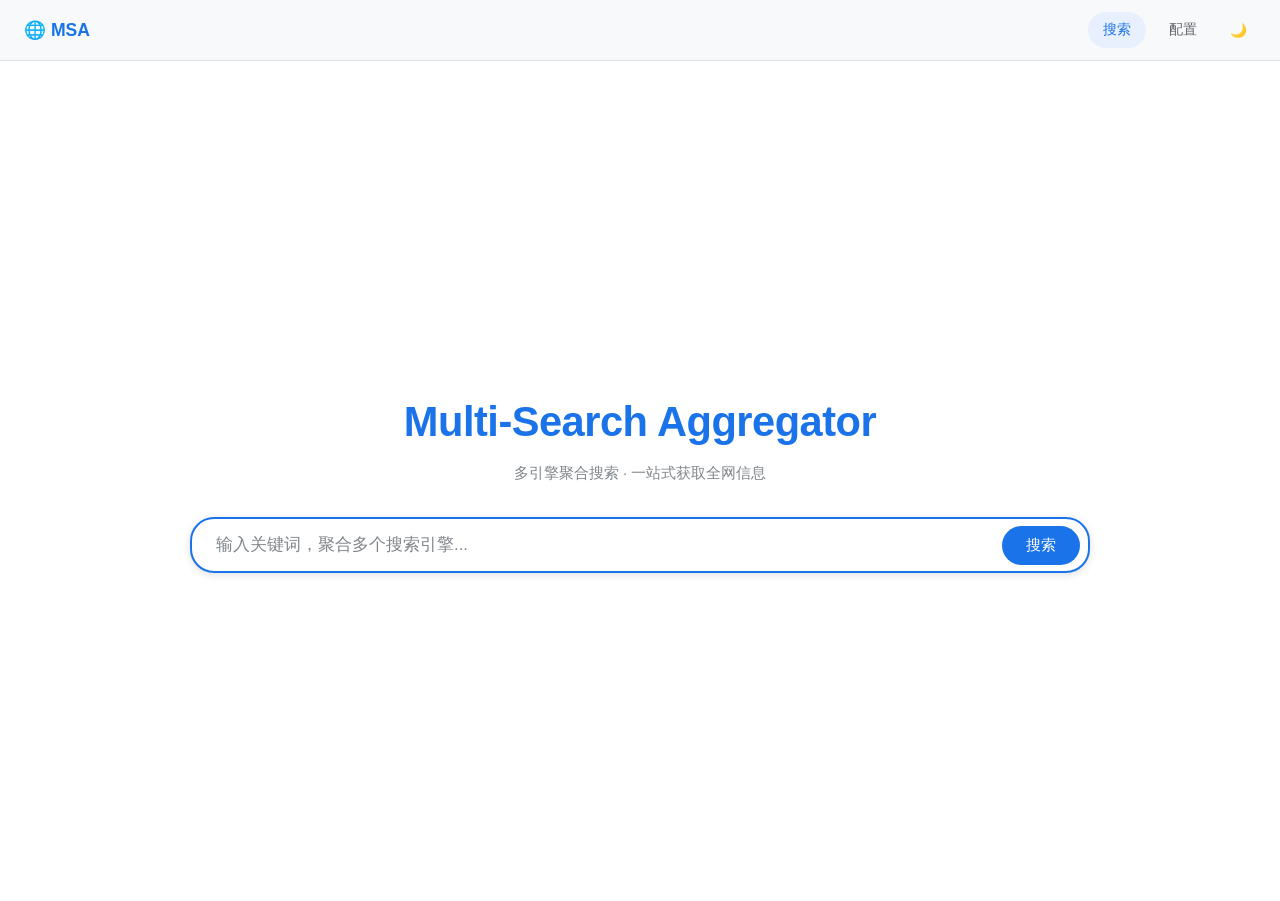
==== static/index.html @ 21354316 "Initial commit: Multi-Search Aggregator - 31+ search engines aggregated in parallel - Smart ranking:" ====
<!DOCTYPE html>
<html lang="zh-CN">
<head>
  <meta charset="UTF-8">
  <meta name="viewport" content="width=device-width, initial-scale=1.0">
  <title>Multi-Search Aggregator</title>
  <link rel="stylesheet" href="style.css">
</head>
<body>
  <!-- Header -->
  <header class="header">
    <div class="header-logo">🌐 MSA</div>
    <nav class="header-nav">
      <a href="index.html" class="active">搜索</a>
      <a href="config.html">配置</a>
      <button class="theme-toggle" id="themeToggle" title="切换主题">🌙</button>
    </nav>
  </header>

  <!-- Search Page -->
  <main class="search-page" id="searchPage">
    <div class="search-logo">Multi-Search Aggregator</div>
    <p class="search-subtitle">多引擎聚合搜索 · 一站式获取全网信息</p>

    <div class="search-box-wrapper">
      <div class="search-box">
        <input type="text" id="searchInput" placeholder="输入关键词，聚合多个搜索引擎..." autofocus>
        <button class="search-btn" id="searchBtn">搜索</button>
      </div>
    </div>

    <!-- SSE Progress -->
    <div class="progress-container" id="progressContainer"></div>

    <!-- Loading -->
    <div class="loader-wrapper" id="loader">
      <div class="spinner"></div>
      <span class="loader-text">正在连接搜索引擎...</span>
    </div>

    <!-- Results (with sidebar) -->
    <div class="results-container" id="resultsWrapper" style="display:none;">
      <div class="results-layout">
        <!-- Sidebar: Engine Filters -->
        <aside class="results-sidebar" id="resultsSidebar">
          <div class="sidebar-section">
            <h3>搜索引擎</h3>
            <div id="engineFilters"></div>
          </div>
          <div class="sidebar-section">
            <h3>统计</h3>
            <div id="searchStats" style="font-size:0.85rem;color:var(--text-secondary);"></div>
          </div>
        </aside>

        <!-- Main Results -->
        <div class="results-main">
          <div class="results-meta-bar" id="resultsMetaBar"></div>
          <div id="resultsList"></div>
          <div class="pagination" id="pagination"></div>
        </div>
      </div>
    </div>

    <!-- Empty State -->
    <div class="empty-state" id="emptyState" style="display:none;">
      <div class="empty-state-icon">📭</div>
      <div class="empty-state-text">没有找到匹配的结果</div>
    </div>
  </main>

  <!-- Toast Container -->
  <div class="toast-container" id="toastContainer"></div>

  <script>
  (function() {
    'use strict';

    // === Theme ===
    const themeToggle = document.getElementById('themeToggle');
    const saved = localStorage.getItem('msa-theme');
    if (saved === 'dark') { document.documentElement.setAttribute('data-theme', 'dark'); themeToggle.textContent = '☀️'; }

    themeToggle.addEventListener('click', () => {
      const isDark = document.documentElement.getAttribute('data-theme') === 'dark';
      document.documentElement.setAttribute('data-theme', isDark ? '' : 'dark');
      themeToggle.textContent = isDark ? '🌙' : '☀️';
      localStorage.setItem('msa-theme', isDark ? 'light' : 'dark');
    });

    // === Toast ===
    function showToast(msg, type = 'info') {
      const container = document.getElementById('toastContainer');
      const toast = document.createElement('div');
      toast.className = `toast toast-${type}`;
      toast.textContent = msg;
      container.appendChild(toast);
      setTimeout(() => { toast.classList.add('fade-out'); setTimeout(() => toast.remove(), 300); }, 4000);
    }

    // === State ===
    let currentQuery = '';
    let allResults = [];
    let engineResults = {}; // engine -> count
    let enabledEngines = new Set();
    let metaInfo = {};
    const PAGE_SIZE = 10;
    let currentPage = 1;
    let currentEventSource = null;

    // === DOM ===
    const searchInput = document.getElementById('searchInput');
    const searchBtn = document.getElementById('searchBtn');
    const searchPage = document.getElementById('searchPage');
    const loader = document.getElementById('loader');
    const progressContainer = document.getElementById('progressContainer');
    const resultsWrapper = document.getElementById('resultsWrapper');
    const resultsMetaBar = document.getElementById('resultsMetaBar');
    const resultsList = document.getElementById('resultsList');
    const pagination = document.getElementById('pagination');
    const engineFilters = document.getElementById('engineFilters');
    const searchStats = document.getElementById('searchStats');
    const emptyState = document.getElementById('emptyState');

    // === Search with SSE ===
    function doSearch() {
      currentQuery = searchInput.value.trim();
      if (!currentQuery) return;

      // Close previous SSE
      if (currentEventSource) { currentEventSource.close(); currentEventSource = null; }

      currentPage = 1;
      allResults = [];
      engineResults = {};
      progressContainer.innerHTML = '';
      progressContainer.classList.add('visible');
      loader.classList.add('visible');
      resultsWrapper.style.display = 'none';
      emptyState.style.display = 'none';
      searchPage.classList.add('results-mode');

      const params = new URLSearchParams({ q: currentQuery });
      const enabledArr = Array.from(enabledEngines);
      if (enabledArr.length > 0) params.set('engines', enabledArr.join(','));

      // Use SSE for real-time progress
      const sseUrl = `/api/search/stream?${params}`;
      currentEventSource = new EventSource(sseUrl);

      currentEventSource.addEventListener('engine_done', (e) => {
        try {
          const data = JSON.parse(e.data);
          engineResults[data.engine] = data.results;
          addProgressItem(data.engine, data.results);
        } catch(err) {}
      });

      currentEventSource.addEventListener('result', (e) => {
        try {
          const data = JSON.parse(e.data);
          allResults.push(data);
        } catch(err) {}
      });

      currentEventSource.addEventListener('complete', (e) => {
        currentEventSource.close();
        currentEventSource = null;
        loader.classList.remove('visible');

        try {
          const data = JSON.parse(e.data);
          metaInfo = data;
        } catch(err) {
          metaInfo = {};
        }

        progressContainer.classList.remove('visible');

        if (allResults.length === 0) {
          emptyState.style.display = 'block';
          resultsWrapper.style.display = 'none';
        } else {
          renderResults();
        }
      });

      currentEventSource.addEventListener('error', (e) => {
        // If SSE fails, fallback to regular fetch
        if (currentEventSource) {
          currentEventSource.close();
          currentEventSource = null;
        }
        loader.classList.remove('visible');
        progressContainer.classList.remove('visible');

        // Fallback to regular fetch
        fetch(`/api/search?${params}`)
          .then(r => { if (!r.ok) throw new Error(`HTTP ${r.status}`); return r.json(); })
          .then(data => {
            allResults = data.results || [];
            metaInfo = data.meta || {};
            if (allResults.length === 0) {
              emptyState.style.display = 'block';
            } else {
              renderResults();
            }
          })
          .catch(err => showToast('搜索失败: ' + err.message, 'error'));
      });
    }

    function addProgressItem(engine, count) {
      const item = document.createElement('div');
      item.className = 'progress-item';
      item.innerHTML = `<span class="progress-icon">✅</span> <span>${escapeHtml(engine)}</span> <span style="color:var(--text-muted);">(${count} 条结果)</span>`;
      progressContainer.appendChild(item);
    }

    // === Render Results ===
    function renderResults() {
      resultsWrapper.style.display = 'block';
      emptyState.style.display = 'none';

      // Filter by enabled engines (from sidebar toggles)
      const filtered = allResults.filter(r => {
        if (enabledEngines.size === 0) return true; // show all if no filter set
        return enabledEngines.has(r.source);
      });

      // Meta bar
      const enginesUsed = metaInfo.engines_used || Object.keys(engineResults).length || '—';
      const totalResults = metaInfo.total_results || allResults.length;
      const elapsed = metaInfo.elapsed_ms ? (metaInfo.elapsed_ms / 1000).toFixed(1) + ' 秒' : '—';
      resultsMetaBar.innerHTML = `
        <span>聚合了 <strong>${enginesUsed}</strong> 个引擎，共 <strong>${totalResults}</strong> 条结果</span>
        <span>耗时 <strong>${elapsed}</strong></span>
      `;

      // Stats in sidebar
      let statsHtml = '';
      Object.entries(engineResults).forEach(([engine, count]) => {
        statsHtml += `<div style="padding:3px 0;">${escapeHtml(engine)}: ${count}</div>`;
      });
      searchStats.innerHTML = statsHtml;

      // Engine filters
      renderEngineFilters();

      // Paginated results
      const start = (currentPage - 1) * PAGE_SIZE;
      const end = Math.min(start + PAGE_SIZE, filtered.length);
      const pageResults = filtered.slice(start, end);

      resultsList.innerHTML = pageResults.map(r => {
        const scoreClass = r.score >= 0.8 ? 'score-high' : r.score >= 0.5 ? 'score-mid' : 'score-low';
        const scorePct = (r.score * 100).toFixed(0);
        const timeStr = r.publish_time ? formatTime(r.publish_time) : '';

        return `
          <div class="result-card">
            <div class="result-title"><a href="${escapeAttr(r.url || '#')}" target="_blank" rel="noopener">${escapeHtml(r.title || '无标题')}</a></div>
            <div class="result-summary">${escapeHtml(r.summary || '')}</div>
            <div class="result-footer">
              <span class="result-source-tag">${escapeHtml(r.source || '未知')}</span>
              ${timeStr ? `<span class="result-time">${timeStr}</span>` : ''}
              <span class="result-score-badge ${scoreClass}">${scorePct}%</span>
            </div>
          </div>
        `;
      }).join('');

      renderPagination(filtered.length);
    }

    function renderEngineFilters() {
      const engines = [...new Set(allResults.map(r => r.source).filter(Boolean))];
      if (engines.length === 0) { engineFilters.innerHTML = '<div style="font-size:0.82rem;color:var(--text-muted);">无引擎数据</div>'; return; }

      engineFilters.innerHTML = engines.map(eng => `
        <div class="engine-toggle">
          <label for="eng-${escapeAttr(eng)}">${escapeHtml(eng)}</label>
          <input type="checkbox" class="toggle-switch" id="eng-${escapeAttr(eng)}" data-engine="${escapeAttr(eng)}" checked>
        </div>
      `).join('');

      // Bind toggle events
      engineFilters.querySelectorAll('.toggle-switch').forEach(toggle => {
        toggle.addEventListener('change', () => {
          const eng = toggle.dataset.engine;
          if (toggle.checked) {
            enabledEngines.add(eng);
          } else {
            enabledEngines.delete(eng);
          }
          currentPage = 1;
          renderResults();
        });
      });

      // Initialize enabled set with all engines
      engines.forEach(e => enabledEngines.add(e));
    }

    function renderPagination(total) {
      const totalPages = Math.ceil(total / PAGE_SIZE);
      if (totalPages <= 1) { pagination.innerHTML = ''; return; }

      let html = '';
      html += `<button class="page-btn" ${currentPage <= 1 ? 'disabled' : ''} onclick="window.__goPage(${currentPage - 1})">‹ 上一页</button>`;

      for (let i = 1; i <= totalPages; i++) {
        if (totalPages > 7 && i > 3 && i < totalPages - 1 && Math.abs(i - currentPage) > 1) {
          if (i === 4 || i === totalPages - 2) html += `<span style="color:var(--text-muted);padding:0 4px;">…</span>`;
          continue;
        }
        html += `<button class="page-btn ${i === currentPage ? 'active' : ''}" onclick="window.__goPage(${i})">${i}</button>`;
      }

      html += `<button class="page-btn" ${currentPage >= totalPages ? 'disabled' : ''} onclick="window.__goPage(${currentPage + 1})">下一页 ›</button>`;
      pagination.innerHTML = html;
    }

    window.__goPage = function(p) {
      currentPage = p;
      renderResults();
      resultsWrapper.scrollIntoView({ behavior: 'smooth', block: 'start' });
    };

    // === Helpers ===
    function escapeHtml(s) {
      if (!s) return '';
      return String(s).replace(/&/g,'&amp;').replace(/</g,'&lt;').replace(/>/g,'&gt;').replace(/"/g,'&quot;');
    }

    function escapeAttr(s) {
      if (!s) return '';
      return String(s).replace(/&/g,'&amp;').replace(/"/g,'&quot;').replace(/</g,'&lt;').replace(/>/g,'&gt;');
    }

    function formatTime(ts) {
      try {
        const d = new Date(ts);
        const now = new Date();
        const diff = now - d;
        if (diff < 3600000) return Math.floor(diff / 60000) + ' 分钟前';
        if (diff < 86400000) return Math.floor(diff / 3600000) + ' 小时前';
        if (diff < 2592000000) return Math.floor(diff / 86400000) + ' 天前';
        return d.toLocaleDateString('zh-CN');
      } catch { return ''; }
    }

    // === Events ===
    searchBtn.addEventListener('click', doSearch);
    searchInput.addEventListener('keydown', (e) => { if (e.key === 'Enter') doSearch(); });
  })();
  </script>
</body>
</html>
---- static/style.css ----
/* === CSS Variables / Theme === */
:root {
  --bg-primary: #ffffff;
  --bg-secondary: #f8f9fa;
  --bg-card: #ffffff;
  --bg-input: #ffffff;
  --bg-hover: #f1f3f4;
  --text-primary: #202124;
  --text-secondary: #5f6368;
  --text-muted: #80868b;
  --border-color: #dfe1e5;
  --accent: #1a73e8;
  --accent-hover: #1557b0;
  --accent-light: #e8f0fe;
  --danger: #d93025;
  --danger-bg: #fce8e6;
  --success: #188038;
  --success-bg: #e6f4ea;
  --warning: #f9ab00;
  --warning-bg: #fef7e0;
  --shadow-sm: 0 1px 2px rgba(0,0,0,0.08);
  --shadow-md: 0 2px 8px rgba(0,0,0,0.12);
  --shadow-lg: 0 4px 16px rgba(0,0,0,0.16);
  --radius-sm: 8px;
  --radius-md: 12px;
  --radius-lg: 24px;
  --radius-full: 9999px;
  --transition: 0.2s ease;
  --font: 'Segoe UI', -apple-system, BlinkMacSystemFont, Roboto, 'Helvetica Neue', Arial, sans-serif;
  --max-width: 900px;
  --sidebar-width: 240px;
}

[data-theme="dark"] {
  --bg-primary: #1a1a2e;
  --bg-secondary: #16213e;
  --bg-card: #1e2a47;
  --bg-input: #1e2a47;
  --bg-hover: #253559;
  --text-primary: #e4e6eb;
  --text-secondary: #b0b3b8;
  --text-muted: #8a8d91;
  --border-color: #3a3f5c;
  --accent: #8ab4f8;
  --accent-hover: #aecbfa;
  --accent-light: #1e3a5f;
  --danger: #f28b82;
  --danger-bg: #3c2020;
  --success: #81c995;
  --success-bg: #1e3a2a;
  --warning: #fdd663;
  --warning-bg: #3a3520;
  --shadow-sm: 0 1px 2px rgba(0,0,0,0.3);
  --shadow-md: 0 2px 8px rgba(0,0,0,0.4);
  --shadow-lg: 0 4px 16px rgba(0,0,0,0.5);
}

/* === Reset & Base === */
*, *::before, *::after { box-sizing: border-box; margin: 0; padding: 0; }

html { font-size: 16px; scroll-behavior: smooth; }

body {
  font-family: var(--font);
  background: var(--bg-primary);
  color: var(--text-primary);
  line-height: 1.6;
  min-height: 100vh;
  transition: background var(--transition), color var(--transition);
}

a { color: var(--accent); text-decoration: none; }
a:hover { text-decoration: underline; }

/* === Header / Nav === */
.header {
  display: flex;
  align-items: center;
  justify-content: space-between;
  padding: 12px 24px;
  background: var(--bg-secondary);
  border-bottom: 1px solid var(--border-color);
  position: sticky;
  top: 0;
  z-index: 100;
}

.header-logo {
  font-size: 1.1rem;
  font-weight: 600;
  color: var(--accent);
  display: flex;
  align-items: center;
  gap: 8px;
}

.header-nav { display: flex; gap: 8px; align-items: center; }

.header-nav a, .header-nav button {
  padding: 6px 14px;
  border-radius: var(--radius-full);
  font-size: 0.85rem;
  color: var(--text-secondary);
  background: transparent;
  border: 1px solid transparent;
  cursor: pointer;
  transition: all var(--transition);
  font-family: var(--font);
  text-decoration: none;
}

.header-nav a:hover, .header-nav button:hover {
  background: var(--bg-hover);
  color: var(--text-primary);
  text-decoration: none;
}

.header-nav a.active {
  background: var(--accent-light);
  color: var(--accent);
  font-weight: 500;
}

/* === Theme Toggle === */
.theme-toggle {
  width: 36px; height: 36px;
  border-radius: 50%;
  border: 1px solid var(--border-color);
  background: var(--bg-card);
  cursor: pointer;
  display: flex;
  align-items: center;
  justify-content: center;
  font-size: 1.1rem;
  transition: all var(--transition);
}

.theme-toggle:hover { background: var(--bg-hover); }

/* === Search Page === */
.search-page {
  display: flex;
  flex-direction: column;
  align-items: center;
  justify-content: center;
  min-height: calc(100vh - 60px);
  padding: 20px;
  transition: all 0.3s ease;
}

.search-page.results-mode {
  justify-content: flex-start;
  min-height: auto;
  padding-top: 24px;
}

.search-logo {
  font-size: 2.6rem;
  font-weight: 700;
  color: var(--accent);
  margin-bottom: 6px;
  letter-spacing: -0.5px;
  user-select: none;
}

.search-subtitle {
  font-size: 0.95rem;
  color: var(--text-muted);
  margin-bottom: 32px;
}

.search-box-wrapper {
  width: 100%;
  max-width: var(--max-width);
  position: relative;
}

.search-box {
  width: 100%;
  display: flex;
  align-items: center;
  background: var(--bg-card);
  border: 2px solid var(--border-color);
  border-radius: var(--radius-lg);
  padding: 4px 8px;
  transition: all var(--transition);
  box-shadow: var(--shadow-sm);
}

.search-box:focus-within {
  border-color: var(--accent);
  box-shadow: var(--shadow-md);
}

.search-box input {
  flex: 1;
  border: none;
  outline: none;
  font-size: 1.05rem;
  padding: 12px 16px;
  background: transparent;
  color: var(--text-primary);
  font-family: var(--font);
}

.search-box input::placeholder { color: var(--text-muted); }

.search-btn {
  padding: 10px 24px;
  border-radius: var(--radius-full);
  border: none;
  background: var(--accent);
  color: #fff;
  cursor: pointer;
  font-size: 0.92rem;
  font-weight: 500;
  transition: background var(--transition);
  flex-shrink: 0;
  font-family: var(--font);
}

.search-btn:hover { background: var(--accent-hover); }

/* === SSE Progress === */
.progress-container {
  width: 100%;
  max-width: var(--max-width);
  margin-top: 20px;
  display: none;
}

.progress-container.visible { display: block; }

.progress-item {
  display: flex;
  align-items: center;
  gap: 8px;
  padding: 6px 0;
  font-size: 0.88rem;
  color: var(--text-secondary);
  animation: fadeIn 0.3s ease;
}

@keyframes fadeIn { from { opacity: 0; transform: translateY(-4px); } to { opacity: 1; transform: translateY(0); } }

.progress-icon { font-size: 1rem; flex-shrink: 0; }

/* === Loading Spinner === */
.loader-wrapper {
  display: none;
  flex-direction: column;
  align-items: center;
  gap: 12px;
  margin: 32px 0;
}

.loader-wrapper.visible { display: flex; }

.spinner {
  width: 36px; height: 36px;
  border: 3px solid var(--border-color);
  border-top-color: var(--accent);
  border-radius: 50%;
  animation: spin 0.8s linear infinite;
}

@keyframes spin { to { transform: rotate(360deg); } }

.loader-text { color: var(--text-muted); font-size: 0.9rem; }

/* === Results Layout (with sidebar) === */
.results-layout {
  display: flex;
  width: 100%;
  max-width: 1200px;
  margin: 0 auto;
  gap: 24px;
  padding: 0 20px;
}

.results-sidebar {
  width: var(--sidebar-width);
  flex-shrink: 0;
  position: sticky;
  top: 80px;
  align-self: flex-start;
  max-height: calc(100vh - 100px);
  overflow-y: auto;
}

.sidebar-section {
  background: var(--bg-card);
  border: 1px solid var(--border-color);
  border-radius: var(--radius-md);
  padding: 16px;
  margin-bottom: 12px;
}

.sidebar-section h3 {
  font-size: 0.82rem;
  font-weight: 600;
  color: var(--text-muted);
  text-transform: uppercase;
  letter-spacing: 0.5px;
  margin-bottom: 12px;
}

.engine-toggle {
  display: flex;
  align-items: center;
  justify-content: space-between;
  padding: 6px 0;
}

.engine-toggle label {
  font-size: 0.85rem;
  color: var(--text-primary);
  cursor: pointer;
}

/* Toggle Switch */
.toggle-switch {
  position: relative;
  width: 36px; height: 20px;
  appearance: none;
  -webkit-appearance: none;
  background: var(--border-color);
  border-radius: var(--radius-full);
  cursor: pointer;
  transition: background var(--transition);
  border: none;
  outline: none;
}

.toggle-switch:checked { background: var(--accent); }

.toggle-switch::before {
  content: '';
  position: absolute;
  top: 2px; left: 2px;
  width: 16px; height: 16px;
  border-radius: 50%;
  background: #fff;
  transition: transform var(--transition);
}

.toggle-switch:checked::before { transform: translateX(16px); }

.results-main {
  flex: 1;
  min-width: 0;
}

/* === Results Meta === */
.results-meta-bar {
  display: flex;
  align-items: center;
  justify-content: space-between;
  flex-wrap: wrap;
  gap: 8px;
  margin-bottom: 16px;
  padding: 10px 16px;
  background: var(--bg-secondary);
  border-radius: var(--radius-sm);
  font-size: 0.85rem;
  color: var(--text-secondary);
}

.results-meta-bar strong { color: var(--text-primary); }

/* === Result Card === */
.result-card {
  background: var(--bg-card);
  border: 1px solid var(--border-color);
  border-radius: var(--radius-md);
  padding: 16px 20px;
  margin-bottom: 12px;
  transition: all var(--transition);
}

.result-card:hover {
  box-shadow: var(--shadow-md);
  border-color: var(--accent);
  transform: translateY(-1px);
}

.result-title {
  font-size: 1.05rem;
  font-weight: 500;
  margin-bottom: 6px;
  line-height: 1.4;
}

.result-title a {
  color: var(--accent);
}

.result-title a:hover { text-decoration: underline; }

.result-summary {
  font-size: 0.9rem;
  color: var(--text-secondary);
  line-height: 1.6;
  margin-bottom: 10px;
  display: -webkit-box;
  -webkit-line-clamp: 3;
  -webkit-box-orient: vertical;
  overflow: hidden;
}

.result-footer {
  display: flex;
  flex-wrap: wrap;
  gap: 8px;
  align-items: center;
}

.result-source-tag {
  padding: 2px 10px;
  border-radius: var(--radius-full);
  font-size: 0.72rem;
  font-weight: 500;
  background: var(--accent-light);
  color: var(--accent);
}

.result-time {
  font-size: 0.75rem;
  color: var(--text-muted);
}

.result-score-badge {
  padding: 2px 8px;
  border-radius: var(--radius-full);
  font-size: 0.72rem;
  font-weight: 600;
  margin-left: auto;
}

.score-high { background: var(--success-bg); color: var(--success); }
.score-mid { background: var(--warning-bg); color: var(--warning); }
.score-low { background: var(--bg-secondary); color: var(--text-muted); }

/* === Config Page === */
.config-container {
  max-width: 760px;
  margin: 0 auto;
  padding: 24px 20px;
}

.config-container h1 {
  font-size: 1.5rem;
  font-weight: 600;
  margin-bottom: 4px;
}

.config-container-desc {
  font-size: 0.88rem;
  color: var(--text-muted);
  margin-bottom: 24px;
}

.config-card {
  background: var(--bg-card);
  border: 1px solid var(--border-color);
  border-radius: var(--radius-md);
  padding: 20px 24px;
  margin-bottom: 16px;
}

.config-card h2 {
  font-size: 1.05rem;
  font-weight: 600;
  margin-bottom: 16px;
  padding-bottom: 10px;
  border-bottom: 1px solid var(--border-color);
}

.config-field {
  margin-bottom: 14px;
}

.config-field label {
  display: block;
  font-size: 0.82rem;
  font-weight: 500;
  color: var(--text-secondary);
  margin-bottom: 4px;
}

.config-field input, .config-field select {
  width: 100%;
  padding: 8px 12px;
  border: 1px solid var(--border-color);
  border-radius: var(--radius-sm);
  background: var(--bg-input);
  color: var(--text-primary);
  font-size: 0.9rem;
  font-family: var(--font);
  transition: border var(--transition);
}

.config-field input:focus, .config-field select:focus {
  outline: none;
  border-color: var(--accent);
}

.config-field .hint {
  font-size: 0.75rem;
  color: var(--text-muted);
  margin-top: 2px;
}

.config-row {
  display: flex;
  gap: 12px;
}

.config-row .config-field { flex: 1; }

/* Engine toggle list in config */
.engine-list { display: flex; flex-direction: column; gap: 8px; }

.engine-row {
  display: flex;
  align-items: center;
  justify-content: space-between;
  padding: 8px 12px;
  background: var(--bg-secondary);
  border-radius: var(--radius-sm);
}

.engine-row .engine-name {
  font-size: 0.88rem;
  color: var(--text-primary);
}

/* === Action Buttons === */
.action-bar {
  display: flex;
  gap: 10px;
  margin-top: 24px;
  padding-top: 20px;
  border-top: 1px solid var(--border-color);
}

.btn {
  padding: 10px 24px;
  border-radius: var(--radius-sm);
  border: none;
  font-size: 0.88rem;
  font-weight: 500;
  cursor: pointer;
  transition: all var(--transition);
  font-family: var(--font);
}

.btn-primary { background: var(--accent); color: #fff; }
.btn-primary:hover { background: var(--accent-hover); }
.btn-secondary { background: var(--bg-hover); color: var(--text-primary); border: 1px solid var(--border-color); }
.btn-secondary:hover { background: var(--border-color); }

/* === Toast === */
.toast-container {
  position: fixed;
  top: 16px;
  right: 16px;
  z-index: 9999;
  display: flex;
  flex-direction: column;
  gap: 8px;
  pointer-events: none;
}

.toast {
  padding: 12px 20px;
  border-radius: var(--radius-sm);
  font-size: 0.88rem;
  box-shadow: var(--shadow-lg);
  animation: toastIn 0.3s ease;
  pointer-events: auto;
  max-width: 400px;
  word-break: break-word;
}

.toast-success { background: var(--success-bg); color: var(--success); border: 1px solid var(--success); }
.toast-error { background: var(--danger-bg); color: var(--danger); border: 1px solid var(--danger); }
.toast-info { background: var(--accent-light); color: var(--accent); border: 1px solid var(--accent); }

.toast.fade-out { animation: toastOut 0.3s ease forwards; }

@keyframes toastIn { from { opacity: 0; transform: translateX(40px); } to { opacity: 1; transform: translateX(0); } }
@keyframes toastOut { from { opacity: 1; transform: translateX(0); } to { opacity: 0; transform: translateX(40px); } }

/* === Empty State === */
.empty-state {
  text-align: center;
  padding: 48px 20px;
  color: var(--text-muted);
}

.empty-state-icon { font-size: 3rem; margin-bottom: 12px; }
.empty-state-text { font-size: 1rem; }

/* === Responsive === */
@media (max-width: 900px) {
  .results-layout { flex-direction: column; }
  .results-sidebar { width: 100%; position: static; max-height: none; }
}

@media (max-width: 768px) {
  .search-logo { font-size: 2rem; }
  .search-box input { font-size: 0.95rem; padding: 10px 12px; }
  .header { padding: 10px 16px; }
  .result-card { padding: 12px 14px; }
  .config-row { flex-direction: column; gap: 0; }
}

@media (max-width: 480px) {
  .search-logo { font-size: 1.6rem; }
  .result-card { padding: 10px 12px; }
  .results-meta-bar { flex-direction: column; align-items: flex-start; }
}
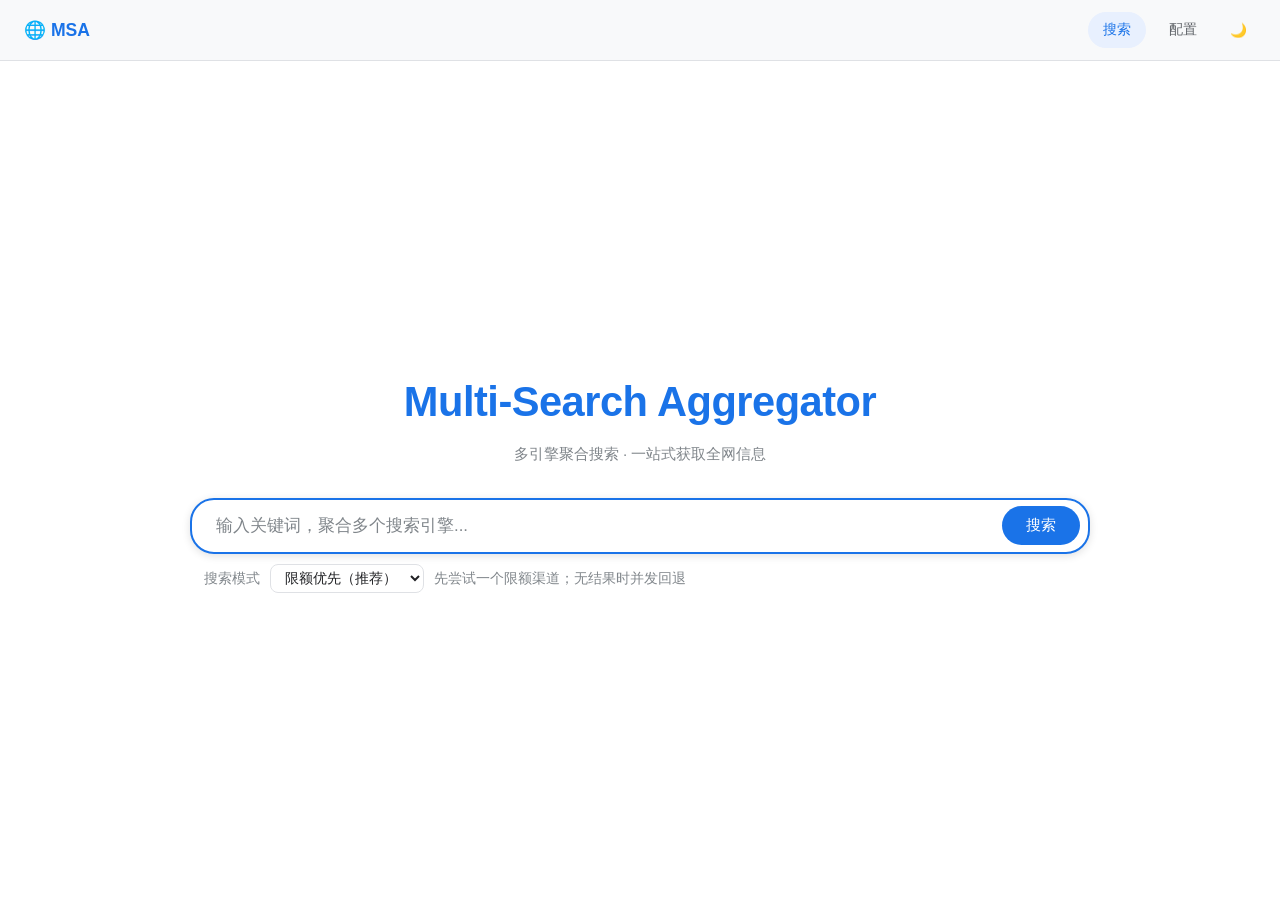
==== commit 18ffceb8: "add some ports and mcp" ====
--- a/static/index.html
+++ b/static/index.html
@@ -4,15 +4,15 @@
   <meta charset="UTF-8">
   <meta name="viewport" content="width=device-width, initial-scale=1.0">
   <title>Multi-Search Aggregator</title>
-  <link rel="stylesheet" href="style.css">
+  <link rel="stylesheet" href="/static/style.css">
 </head>
 <body>
   <!-- Header -->
   <header class="header">
     <div class="header-logo">🌐 MSA</div>
     <nav class="header-nav">
-      <a href="index.html" class="active">搜索</a>
-      <a href="config.html">配置</a>
+      <a href="/" class="active">搜索</a>
+      <a href="/static/config.html">配置</a>
       <button class="theme-toggle" id="themeToggle" title="切换主题">🌙</button>
     </nav>
   </header>
@@ -26,6 +26,14 @@
       <div class="search-box">
         <input type="text" id="searchInput" placeholder="输入关键词，聚合多个搜索引擎..." autofocus>
         <button class="search-btn" id="searchBtn">搜索</button>
+      </div>
+      <div class="search-mode-selector">
+        <label for="searchMode">搜索模式</label>
+        <select id="searchMode">
+          <option value="quota_first">限额优先（推荐）</option>
+          <option value="parallel">全并发</option>
+        </select>
+        <span>先尝试一个限额渠道；无结果时并发回退</span>
       </div>
     </div>
 
@@ -111,6 +119,7 @@
     // === DOM ===
     const searchInput = document.getElementById('searchInput');
     const searchBtn = document.getElementById('searchBtn');
+    const searchMode = document.getElementById('searchMode');
     const searchPage = document.getElementById('searchPage');
     const loader = document.getElementById('loader');
     const progressContainer = document.getElementById('progressContainer');
@@ -133,6 +142,7 @@
       currentPage = 1;
       allResults = [];
       engineResults = {};
+      emptyState.querySelector('.empty-state-text').textContent = '没有找到匹配的结果';
       progressContainer.innerHTML = '';
       progressContainer.classList.add('visible');
       loader.classList.add('visible');
@@ -141,6 +151,7 @@
       searchPage.classList.add('results-mode');
 
       const params = new URLSearchParams({ q: currentQuery });
+      params.set('mode', searchMode.value);
       const enabledArr = Array.from(enabledEngines);
       if (enabledArr.length > 0) params.set('engines', enabledArr.join(','));
 
@@ -152,7 +163,7 @@
         try {
           const data = JSON.parse(e.data);
           engineResults[data.engine] = data.results;
-          addProgressItem(data.engine, data.results);
+          addProgressItem(data.engine, data.results, data.status);
         } catch(err) {}
       });
 
@@ -178,6 +189,13 @@
         progressContainer.classList.remove('visible');
 
         if (allResults.length === 0) {
+          const unavailable = Object.entries(metaInfo.engine_status || {})
+            .filter(([, status]) => status === 'temporarily_unavailable')
+            .map(([engine]) => engine);
+          if (unavailable.length) {
+            emptyState.querySelector('.empty-state-text').textContent =
+              `没有找到匹配的结果；暂不可用渠道：${unavailable.join('、')}`;
+          }
           emptyState.style.display = 'block';
           resultsWrapper.style.display = 'none';
         } else {
@@ -201,6 +219,13 @@
             allResults = data.results || [];
             metaInfo = data.meta || {};
             if (allResults.length === 0) {
+              const unavailable = Object.entries(metaInfo.engine_status || {})
+                .filter(([, status]) => status === 'temporarily_unavailable')
+                .map(([engine]) => engine);
+              if (unavailable.length) {
+                emptyState.querySelector('.empty-state-text').textContent =
+                  `没有找到匹配的结果；暂不可用渠道：${unavailable.join('、')}`;
+              }
               emptyState.style.display = 'block';
             } else {
               renderResults();
@@ -210,10 +235,13 @@
       });
     }
 
-    function addProgressItem(engine, count) {
+    function addProgressItem(engine, count, status = 'available') {
       const item = document.createElement('div');
       item.className = 'progress-item';
-      item.innerHTML = `<span class="progress-icon">✅</span> <span>${escapeHtml(engine)}</span> <span style="color:var(--text-muted);">(${count} 条结果)</span>`;
+      const unavailable = status === 'temporarily_unavailable';
+      const icon = unavailable ? '⚠️' : '✅';
+      const detail = unavailable ? '暂不可用，已回退' : `${count} 条结果`;
+      item.innerHTML = `<span class="progress-icon">${icon}</span> <span>${escapeHtml(engine)}</span> <span style="color:var(--text-muted);">(${detail})</span>`;
       progressContainer.appendChild(item);
     }
 
@@ -232,15 +260,24 @@
       const enginesUsed = metaInfo.engines_used || Object.keys(engineResults).length || '—';
       const totalResults = metaInfo.total_results || allResults.length;
       const elapsed = metaInfo.elapsed_ms ? (metaInfo.elapsed_ms / 1000).toFixed(1) + ' 秒' : '—';
+      const modeLabel = metaInfo.search_mode === 'parallel' ? '全并发' : '限额优先';
       resultsMetaBar.innerHTML = `
         <span>聚合了 <strong>${enginesUsed}</strong> 个引擎，共 <strong>${totalResults}</strong> 条结果</span>
-        <span>耗时 <strong>${elapsed}</strong></span>
+        <span>${modeLabel} · 耗时 <strong>${elapsed}</strong></span>
       `;
 
       // Stats in sidebar
       let statsHtml = '';
+      const engineStatus = metaInfo.engine_status || {};
       Object.entries(engineResults).forEach(([engine, count]) => {
-        statsHtml += `<div style="padding:3px 0;">${escapeHtml(engine)}: ${count}</div>`;
+        const unavailable = engineStatus[engine] === 'temporarily_unavailable';
+        const detail = unavailable ? '暂不可用（已回退）' : `${count}`;
+        statsHtml += `<div style="padding:3px 0;">${escapeHtml(engine)}: ${detail}</div>`;
+      });
+      Object.entries(engineStatus).forEach(([engine, status]) => {
+        if (status === 'temporarily_unavailable' && !(engine in engineResults)) {
+          statsHtml += `<div style="padding:3px 0;">${escapeHtml(engine)}: 暂不可用（冷却中）</div>`;
+        }
       });
       searchStats.innerHTML = statsHtml;
 
--- a/static/style.css
+++ b/static/style.css
@@ -221,6 +221,24 @@
 
 .search-btn:hover { background: var(--accent-hover); }
 
+.search-mode-selector {
+  display: flex;
+  align-items: center;
+  gap: 10px;
+  padding: 10px 14px 0;
+  color: var(--text-muted);
+  font-size: 0.85rem;
+}
+
+.search-mode-selector select {
+  padding: 5px 10px;
+  border: 1px solid var(--border-color);
+  border-radius: var(--radius-sm);
+  background: var(--bg-card);
+  color: var(--text-primary);
+  font: inherit;
+}
+
 /* === SSE Progress === */
 .progress-container {
   width: 100%;
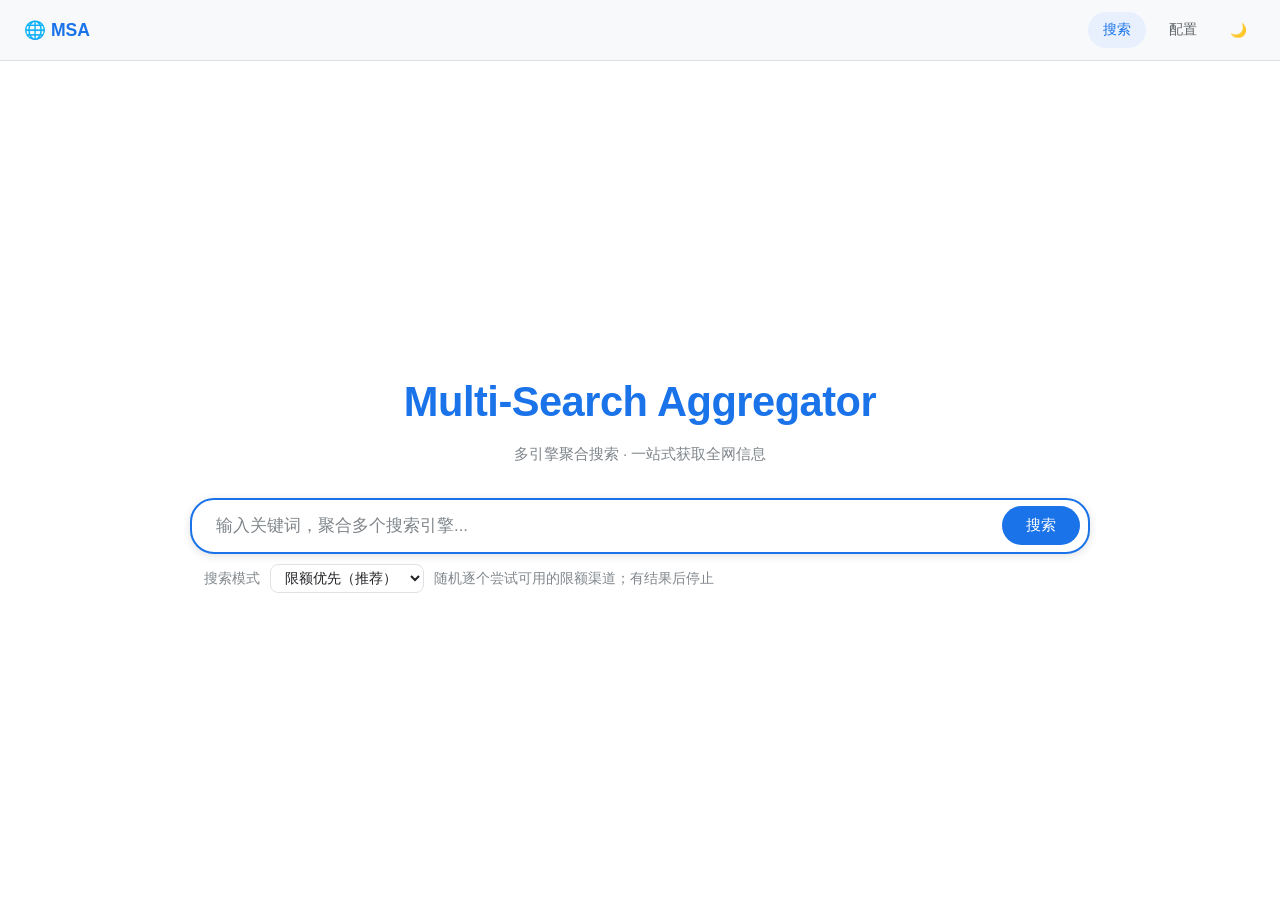
==== commit 55779c17: "multi channel update" ====
--- a/static/index.html
+++ b/static/index.html
@@ -33,7 +33,7 @@
           <option value="quota_first">限额优先（推荐）</option>
           <option value="parallel">全并发</option>
         </select>
-        <span>先尝试一个限额渠道；无结果时并发回退</span>
+        <span>随机逐个尝试可用的限额渠道；有结果后停止</span>
       </div>
     </div>
 
@@ -189,12 +189,12 @@
         progressContainer.classList.remove('visible');
 
         if (allResults.length === 0) {
-          const unavailable = Object.entries(metaInfo.engine_status || {})
-            .filter(([, status]) => status === 'temporarily_unavailable')
-            .map(([engine]) => engine);
-          if (unavailable.length) {
+          const problems = Object.entries(metaInfo.engine_status || {})
+            .filter(([, status]) => ['temporarily_unavailable', 'timeout', 'error', 'rate_limited'].includes(status))
+            .map(([engine, status]) => `${engine}（${channelStatusLabel(status, engine)}）`);
+          if (problems.length) {
             emptyState.querySelector('.empty-state-text').textContent =
-              `没有找到匹配的结果；暂不可用渠道：${unavailable.join('、')}`;
+              `没有找到匹配的结果；渠道状态：${problems.join('、')}`;
           }
           emptyState.style.display = 'block';
           resultsWrapper.style.display = 'none';
@@ -219,12 +219,12 @@
             allResults = data.results || [];
             metaInfo = data.meta || {};
             if (allResults.length === 0) {
-              const unavailable = Object.entries(metaInfo.engine_status || {})
-                .filter(([, status]) => status === 'temporarily_unavailable')
-                .map(([engine]) => engine);
-              if (unavailable.length) {
+              const problems = Object.entries(metaInfo.engine_status || {})
+                .filter(([, status]) => ['temporarily_unavailable', 'timeout', 'error', 'rate_limited'].includes(status))
+                .map(([engine, status]) => `${engine}（${channelStatusLabel(status, engine)}）`);
+              if (problems.length) {
                 emptyState.querySelector('.empty-state-text').textContent =
-                  `没有找到匹配的结果；暂不可用渠道：${unavailable.join('、')}`;
+                  `没有找到匹配的结果；渠道状态：${problems.join('、')}`;
               }
               emptyState.style.display = 'block';
             } else {
@@ -238,11 +238,37 @@
     function addProgressItem(engine, count, status = 'available') {
       const item = document.createElement('div');
       item.className = 'progress-item';
-      const unavailable = status === 'temporarily_unavailable';
-      const icon = unavailable ? '⚠️' : '✅';
-      const detail = unavailable ? '暂不可用，已回退' : `${count} 条结果`;
-      item.innerHTML = `<span class="progress-icon">${icon}</span> <span>${escapeHtml(engine)}</span> <span style="color:var(--text-muted);">(${detail})</span>`;
+      const icon = status === 'available' ? '✅' :
+        (['temporarily_unavailable', 'timeout', 'error', 'rate_limited'].includes(status) ? '⚠️' : 'ℹ️');
+      const detail = status === 'available' ? `${count} 条结果` : channelStatusLabel(status, engine);
+      item.innerHTML = `<span class="progress-icon">${icon}</span> <span>${escapeHtml(engine)}</span> <span style="color:var(--text-muted);">(${escapeHtml(detail)})</span>`;
       progressContainer.appendChild(item);
+    }
+
+    function channelStatusLabel(status, engine = '') {
+      const diagnostic = (metaInfo.engine_errors || {})[engine];
+      const diagnosticStatus = diagnostic?.status;
+      if (status === 'temporarily_unavailable' &&
+          ['timeout', 'error', 'rate_limited', 'cooldown'].includes(diagnosticStatus)) {
+        status = diagnosticStatus;
+      }
+      const labels = {
+        temporarily_unavailable: '暂不可用，已冷却或回退',
+        timeout: '请求超时',
+        error: '调用失败',
+        rate_limited: '触发限流',
+        no_results: '无匹配结果',
+        skipped_budget: '时间预算不足，未调用',
+        skipped_result_found: '已有结果，未继续调用',
+        skipped_busy: '限额渠道繁忙，已回退',
+        not_configured: '未配置凭据',
+        cooldown: '冷却中，已跳过'
+      };
+      let label = labels[status] || status;
+      if (diagnostic?.http_status) label += `，HTTP ${diagnostic.http_status}`;
+      const cooldown = diagnostic?.cooldown_seconds ?? diagnostic?.cooldown_seconds_remaining;
+      if (Number.isFinite(cooldown) && cooldown > 0) label += `，冷却约 ${cooldown} 秒`;
+      return label;
     }
 
     // === Render Results ===
@@ -270,13 +296,13 @@
       let statsHtml = '';
       const engineStatus = metaInfo.engine_status || {};
       Object.entries(engineResults).forEach(([engine, count]) => {
-        const unavailable = engineStatus[engine] === 'temporarily_unavailable';
-        const detail = unavailable ? '暂不可用（已回退）' : `${count}`;
-        statsHtml += `<div style="padding:3px 0;">${escapeHtml(engine)}: ${detail}</div>`;
+        const status = engineStatus[engine] || 'available';
+        const detail = status === 'available' ? `${count} 条结果` : channelStatusLabel(status, engine);
+        statsHtml += `<div style="padding:3px 0;">${escapeHtml(engine)}: ${escapeHtml(detail)}</div>`;
       });
       Object.entries(engineStatus).forEach(([engine, status]) => {
-        if (status === 'temporarily_unavailable' && !(engine in engineResults)) {
-          statsHtml += `<div style="padding:3px 0;">${escapeHtml(engine)}: 暂不可用（冷却中）</div>`;
+        if (['temporarily_unavailable', 'timeout', 'error', 'rate_limited'].includes(status) && !(engine in engineResults)) {
+          statsHtml += `<div style="padding:3px 0;">${escapeHtml(engine)}: ${escapeHtml(channelStatusLabel(status, engine))}</div>`;
         }
       });
       searchStats.innerHTML = statsHtml;
